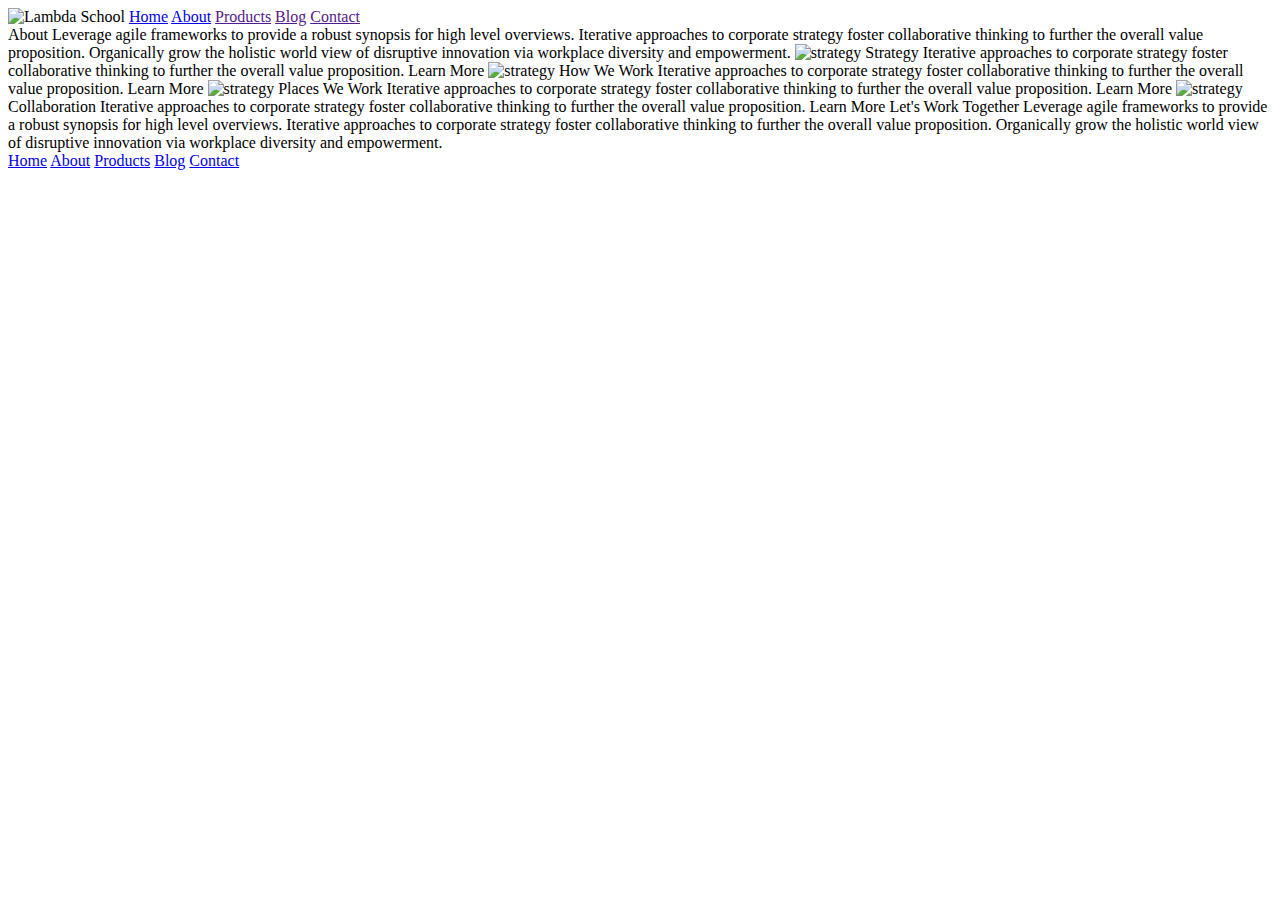
==== about.html @ 7a391d3e "added header with nav bar and logo to index.html and about.html, made Home and About links link to t" ====
<!doctype html>

<html lang="en">
<head>
  <meta charset="utf-8">

  <title>Sprint Challenge - About</title>

  <link href="https://fonts.googleapis.com/css?family=Roboto|Rubik" rel="stylesheet">
  <link rel="stylesheet" href="css/index.css">

</head>

<body>
    <header>
      <nav>
          <img src="img/lambda-black.png" alt="Lambda School">
          <a href="index.html">Home</a>
          <a href="about.html">About</a>
          <a href="">Products</a>
          <a href="">Blog</a>
          <a href="">Contact</a>
      </nav>
    </header>

    <div class="container about-page">
     
    About

    Leverage agile frameworks to provide a robust synopsis for high level overviews. Iterative approaches to corporate strategy foster collaborative thinking to further the overall value proposition. Organically grow the holistic world view of disruptive innovation via workplace diversity and empowerment.


    <img src="img/about-plan.png" alt="strategy">
    
    Strategy
    
    Iterative approaches to corporate strategy foster collaborative thinking to further the overall value proposition.

    Learn More



    <img src="img/about-working.png" alt="strategy">
    
    How We Work
    
    Iterative approaches to corporate strategy foster collaborative thinking to further the overall value proposition.

    Learn More



    <img src="img/about-office.png" alt="strategy">
    
    Places We Work

    Iterative approaches to corporate strategy foster collaborative thinking to further the overall value proposition.

    Learn More

    <img src="img/about-meeting.png" alt="strategy">
    
    Collaboration
    
    Iterative approaches to corporate strategy foster collaborative thinking to further the overall value proposition.

    Learn More

    Let's Work Together

    Leverage agile frameworks to provide a robust synopsis for high level overviews. Iterative approaches to corporate strategy foster collaborative thinking to further the overall value proposition. Organically grow the holistic world view of disruptive innovation via workplace diversity and empowerment.
        
      <footer>
        <nav>
          <a href="index.html">Home</a>
          <a href="#">About</a>
          <a href="#">Products</a>
          <a href="#">Blog</a>
          <a href="#">Contact</a>
        </nav>
      </footer>
    </div><!-- container -->        
</body>
</html>
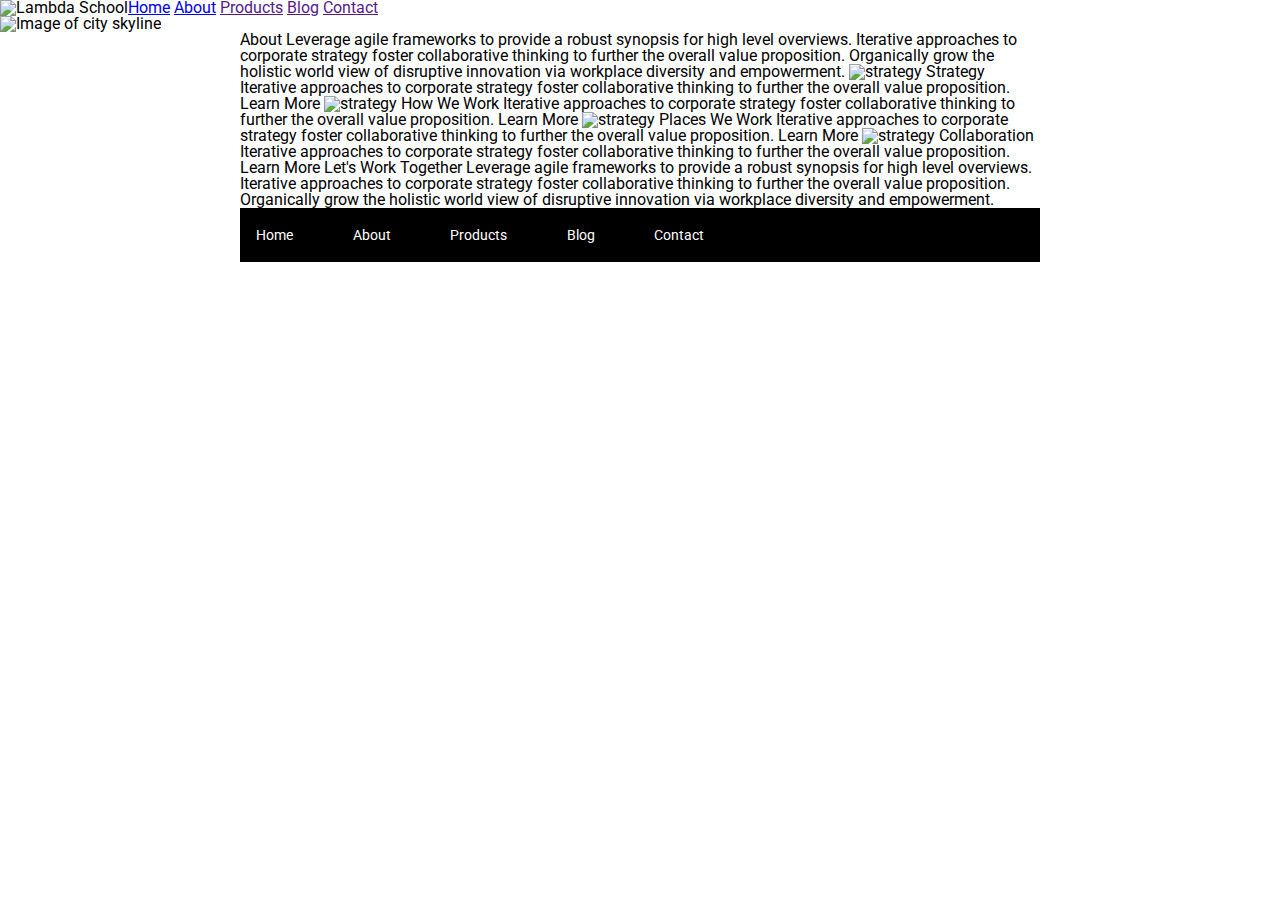
==== commit f4d32dbd: "styled the 10 home page boxes, added the about page top image" ====
--- a/about.html
+++ b/about.html
@@ -13,15 +13,17 @@
 
 <body>
     <header>
-      <nav>
-          <img src="img/lambda-black.png" alt="Lambda School">
+        <img src="img/lambda-black.png" alt="Lambda School">
+        <nav>
           <a href="index.html">Home</a>
           <a href="about.html">About</a>
           <a href="">Products</a>
           <a href="">Blog</a>
           <a href="">Contact</a>
-      </nav>
+        </nav>
     </header>
+
+    <img src="img/jumbo-about.png" alt="Image of city skyline">
 
     <div class="container about-page">
      
--- a/css/index.css
+++ b/css/index.css
@@ -0,0 +1,190 @@
+/* http://meyerweb.com/eric/tools/css/reset/ 
+   v2.0 | 20110126
+   License: none (public domain)
+*/
+
+html, body, div, span, applet, object, iframe,
+h1, h2, h3, h4, h5, h6, p, blockquote, pre,
+a, abbr, acronym, address, big, cite, code,
+del, dfn, em, img, ins, kbd, q, s, samp,
+small, strike, strong, sub, sup, tt, var,
+b, u, i, center,
+dl, dt, dd, ol, ul, li,
+fieldset, form, label, legend,
+table, caption, tbody, tfoot, thead, tr, th, td,
+article, aside, canvas, details, embed, 
+figure, figcaption, footer, header, hgroup, 
+menu, nav, output, ruby, section, summary,
+time, mark, audio, video {
+	margin: 0;
+	padding: 0;
+	border: 0;
+	font-size: 100%;
+	font: inherit;
+	vertical-align: baseline;
+}
+/* HTML5 display-role reset for older browsers */
+article, aside, details, figcaption, figure, 
+footer, header, hgroup, menu, nav, section {
+	display: block;
+}
+body {
+	line-height: 1;
+}
+ol, ul {
+	list-style: none;
+}
+blockquote, q {
+	quotes: none;
+}
+blockquote:before, blockquote:after,
+q:before, q:after {
+	content: '';
+	content: none;
+}
+table {
+	border-collapse: collapse;
+	border-spacing: 0;
+}
+
+* {
+    box-sizing: border-box;
+}
+
+html, body {
+    height: 100%;
+    font-family: 'Roboto', sans-serif;
+}
+
+h1, h2, h3, h4, h5 {
+    font-size: 18px;
+    margin-bottom: 15px;
+    font-family: 'Rubik', sans-serif;
+}
+
+p {
+    line-height: 1.4;
+}
+
+header {
+    display: flex;
+}
+
+.container {
+    width: 800px;
+    margin: 0 auto;
+}
+
+.top-content {
+    display: flex;
+    flex-wrap: wrap;
+    justify-content: space-evenly;
+    margin-bottom: 20px;
+    border-bottom: 1px dashed black;
+}
+
+.top-content .text-container {
+    width: 48%;
+    padding: 0 1%;
+    padding-bottom: 20px;  
+}
+
+.middle-content {
+    margin-bottom: 20px;
+    border-bottom: 1px dashed black;
+}
+
+.middle-content h2 {
+    padding: 0 2%;
+    margin-bottom: 0;
+}
+
+.middle-content .boxes {
+    display: flex;
+    flex-wrap: wrap;
+    justify-content: space-evenly;
+}
+
+.middle-content .boxes .box {
+    width: 12.5%;
+    height: 100px;
+    background: black;
+    margin: 20px 2.5%;
+    color: white;
+    display: flex;
+    align-items: center;
+    justify-content: center;
+}
+
+.middle-content .boxes .box1 {
+    background: teal;
+}
+
+.middle-content .boxes .box2 {
+    background: gold;
+}
+
+.middle-content .boxes .box3 {
+    background: cadetblue;
+}
+
+.middle-content .boxes .box4 {
+    background: coral;
+}
+
+.middle-content .boxes .box5 {
+    background: crimson;
+}
+
+.middle-content .boxes .box6 {
+    background: forestgreen;
+}
+
+.middle-content .boxes .box7 {
+    background: darkorchid;
+}
+
+.middle-content .boxes .box8 {
+    background: hotpink;
+}
+
+.middle-content .boxes .box9 {
+    background: indigo;
+}
+
+.middle-content .boxes .box10 {
+    background: dodgerblue;
+}
+
+.bottom-content {
+    display: flex;
+    margin: 0 2% 20px;
+    justify-content: space-around;
+}
+
+.bottom-content .text-container {
+    padding-right: 4%;
+}
+
+.bottom-content .text-container:last-child {
+    padding-right: 0;
+}
+
+footer {
+    width: 100%;
+    background: black;
+}
+
+footer nav {
+    width: 60%;
+    display: flex;
+    justify-content: space-between;
+    align-items: center;
+    padding: 20px 2%;
+    font-size: 14px;
+}
+
+footer nav a {
+    color: white;
+    text-decoration: none;
+}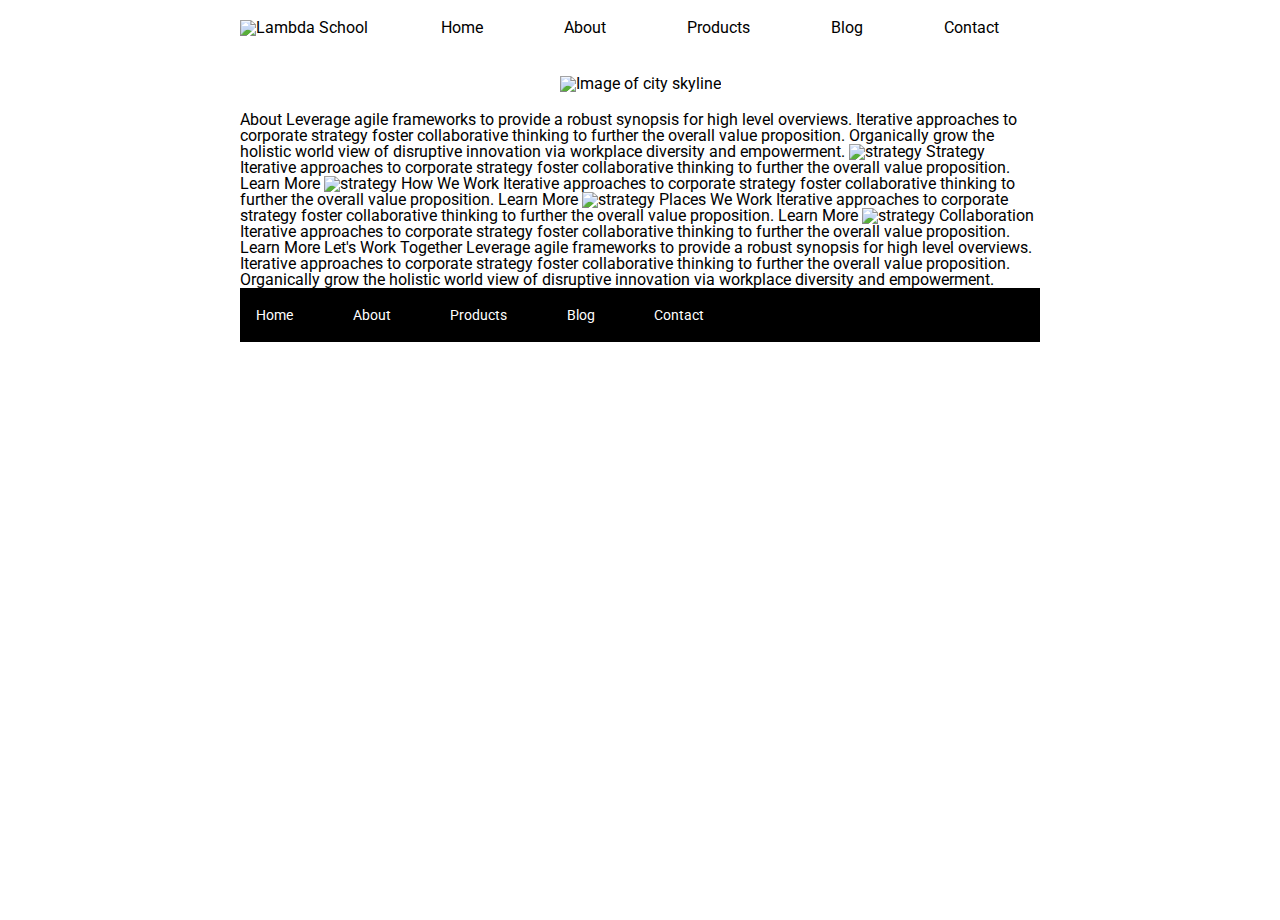
==== commit a91b8def: "styled the header and the images directly below them" ====
--- a/about.html
+++ b/about.html
@@ -12,20 +12,23 @@
 </head>
 
 <body>
-    <header>
-        <img src="img/lambda-black.png" alt="Lambda School">
-        <nav>
+  
+  <header>
+      <img src="img/lambda-black.png" alt="Lambda School">
+      <nav>
           <a href="index.html">Home</a>
           <a href="about.html">About</a>
           <a href="">Products</a>
           <a href="">Blog</a>
           <a href="">Contact</a>
-        </nav>
-    </header>
+      </nav>
+  </header>
 
+  <div class="img-under-header">
     <img src="img/jumbo-about.png" alt="Image of city skyline">
+  </div>
 
-    <div class="container about-page">
+  <div class="container about-page">
      
     About
 
@@ -75,7 +78,7 @@
       <footer>
         <nav>
           <a href="index.html">Home</a>
-          <a href="#">About</a>
+          <a href="about.html">About</a>
           <a href="#">Products</a>
           <a href="#">Blog</a>
           <a href="#">Contact</a>
--- a/css/index.css
+++ b/css/index.css
@@ -68,6 +68,27 @@
 
 header {
     display: flex;
+    justify-content: space-between;
+    width: 800px;
+    margin: 20px auto;   
+}
+
+header nav {
+    display: flex;
+    justify-content: space-around;
+    align-items: flex-end;
+    width: 80%;
+}
+
+header nav a {
+    text-decoration: none;
+    color: black;
+}
+
+.img-under-header {
+    display: flex;
+    justify-content: center;
+    padding: 20px 0;
 }
 
 .container {
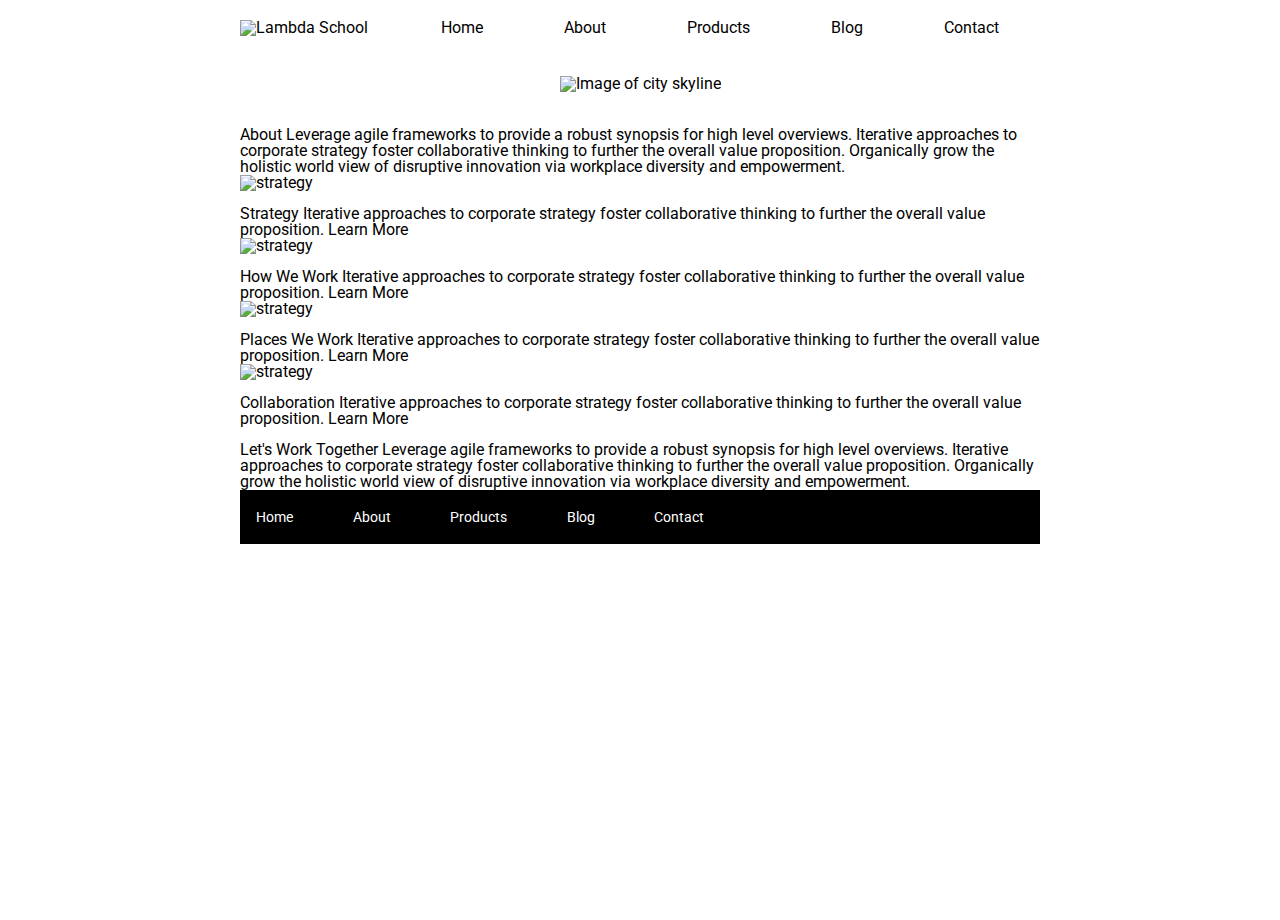
==== commit 8080b211: "began adding semantic html tags to about.html" ====
--- a/about.html
+++ b/about.html
@@ -24,57 +24,73 @@
       </nav>
   </header>
 
-  <div class="img-under-header">
+  <div class="header-img">
     <img src="img/jumbo-about.png" alt="Image of city skyline">
   </div>
 
   <div class="container about-page">
-     
-    About
+      <section class="about-top-content">
+        <h2></h2>
+        About
 
-    Leverage agile frameworks to provide a robust synopsis for high level overviews. Iterative approaches to corporate strategy foster collaborative thinking to further the overall value proposition. Organically grow the holistic world view of disruptive innovation via workplace diversity and empowerment.
+        Leverage agile frameworks to provide a robust synopsis for high level overviews. Iterative approaches to corporate strategy foster collaborative thinking to further the overall value proposition. Organically grow the holistic world view of disruptive innovation via workplace diversity and empowerment.
+      </section>
+      
+      <section class="about-middle-content">
+        <div>
+          <img src="img/about-plan.png" alt="strategy">
+          <h2></h2>
+          Strategy
+          
+          Iterative approaches to corporate strategy foster collaborative thinking to further the overall value proposition.
+
+          Learn More
+        </div>
+        
 
 
-    <img src="img/about-plan.png" alt="strategy">
-    
-    Strategy
-    
-    Iterative approaches to corporate strategy foster collaborative thinking to further the overall value proposition.
+        <div>
+          <img src="img/about-working.png" alt="strategy">
+          <h2></h2>
+          How We Work
+          
+          Iterative approaches to corporate strategy foster collaborative thinking to further the overall value proposition.
 
-    Learn More
+          Learn More
+        </div>
+        
 
 
+        <div>
+          <img src="img/about-office.png" alt="strategy">
+          <h2></h2>
+          Places We Work
 
-    <img src="img/about-working.png" alt="strategy">
-    
-    How We Work
-    
-    Iterative approaches to corporate strategy foster collaborative thinking to further the overall value proposition.
+          Iterative approaches to corporate strategy foster collaborative thinking to further the overall value proposition.
 
-    Learn More
+          Learn More
+        </div>
+        
+        <div>
+          <img src="img/about-meeting.png" alt="strategy">
+          <h2></h2>
+          Collaboration
+          
+          Iterative approaches to corporate strategy foster collaborative thinking to further the overall value proposition.
 
+          Learn More
+        </div>
+        
+      </section> 
 
+      <section class="about-bottom-content">
+        <h2></h2>
+        Let's Work Together
 
-    <img src="img/about-office.png" alt="strategy">
-    
-    Places We Work
+        Leverage agile frameworks to provide a robust synopsis for high level overviews. Iterative approaches to corporate strategy foster collaborative thinking to further the overall value proposition. Organically grow the holistic world view of disruptive innovation via workplace diversity and empowerment.
+      </section>
+      
 
-    Iterative approaches to corporate strategy foster collaborative thinking to further the overall value proposition.
-
-    Learn More
-
-    <img src="img/about-meeting.png" alt="strategy">
-    
-    Collaboration
-    
-    Iterative approaches to corporate strategy foster collaborative thinking to further the overall value proposition.
-
-    Learn More
-
-    Let's Work Together
-
-    Leverage agile frameworks to provide a robust synopsis for high level overviews. Iterative approaches to corporate strategy foster collaborative thinking to further the overall value proposition. Organically grow the holistic world view of disruptive innovation via workplace diversity and empowerment.
-        
       <footer>
         <nav>
           <a href="index.html">Home</a>
--- a/css/index.css
+++ b/css/index.css
@@ -85,7 +85,7 @@
     color: black;
 }
 
-.img-under-header {
+.header-img {
     display: flex;
     justify-content: center;
     padding: 20px 0;
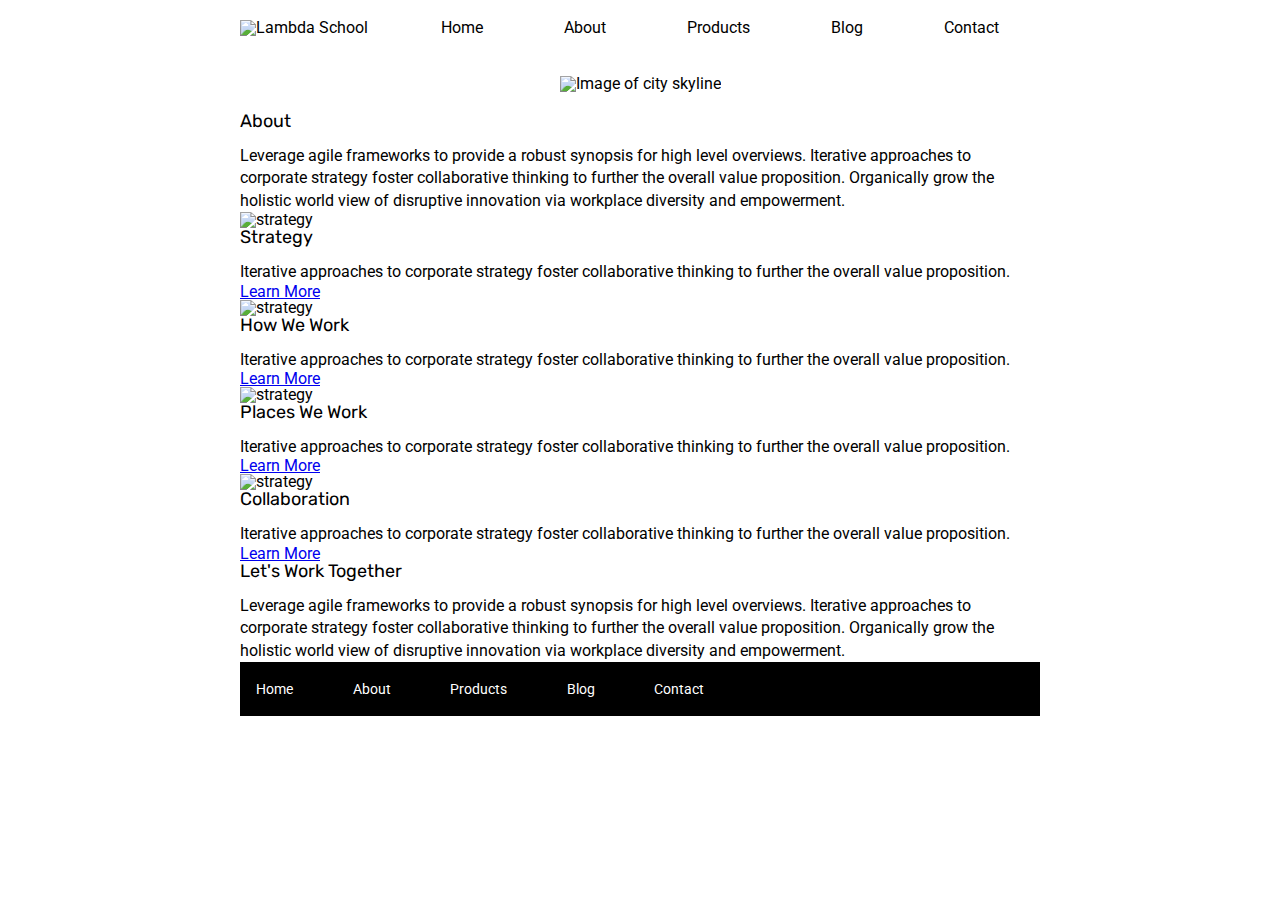
==== commit d47c6231: "finished adding semantic html tags to about.html" ====
--- a/about.html
+++ b/about.html
@@ -30,64 +30,40 @@
 
   <div class="container about-page">
       <section class="about-top-content">
-        <h2></h2>
-        About
-
-        Leverage agile frameworks to provide a robust synopsis for high level overviews. Iterative approaches to corporate strategy foster collaborative thinking to further the overall value proposition. Organically grow the holistic world view of disruptive innovation via workplace diversity and empowerment.
+        <h2>About</h2>
+        <p>Leverage agile frameworks to provide a robust synopsis for high level overviews. Iterative approaches to corporate strategy foster collaborative thinking to further the overall value proposition. Organically grow the holistic world view of disruptive innovation via workplace diversity and empowerment.</p>
       </section>
       
       <section class="about-middle-content">
         <div>
           <img src="img/about-plan.png" alt="strategy">
-          <h2></h2>
-          Strategy
-          
-          Iterative approaches to corporate strategy foster collaborative thinking to further the overall value proposition.
-
-          Learn More
+          <h2>Strategy</h2>
+          <p>Iterative approaches to corporate strategy foster collaborative thinking to further the overall value proposition.</p>
+          <a href="#">Learn More</a>
         </div>
-        
-
-
         <div>
           <img src="img/about-working.png" alt="strategy">
-          <h2></h2>
-          How We Work
-          
-          Iterative approaches to corporate strategy foster collaborative thinking to further the overall value proposition.
-
-          Learn More
+          <h2>How We Work</h2>
+          <p>Iterative approaches to corporate strategy foster collaborative thinking to further the overall value proposition.</p>
+          <a href="#">Learn More</a>
         </div>
-        
-
-
         <div>
           <img src="img/about-office.png" alt="strategy">
-          <h2></h2>
-          Places We Work
-
-          Iterative approaches to corporate strategy foster collaborative thinking to further the overall value proposition.
-
-          Learn More
+          <h2>Places We Work</h2>
+          <p>Iterative approaches to corporate strategy foster collaborative thinking to further the overall value proposition.</p>
+          <a href="#">Learn More</a>
         </div>
-        
         <div>
           <img src="img/about-meeting.png" alt="strategy">
-          <h2></h2>
-          Collaboration
-          
-          Iterative approaches to corporate strategy foster collaborative thinking to further the overall value proposition.
-
-          Learn More
+          <h2>Collaboration</h2>
+          <p>Iterative approaches to corporate strategy foster collaborative thinking to further the overall value proposition.</p>
+          <a href="#">Learn More</a>
         </div>
-        
       </section> 
 
       <section class="about-bottom-content">
-        <h2></h2>
-        Let's Work Together
-
-        Leverage agile frameworks to provide a robust synopsis for high level overviews. Iterative approaches to corporate strategy foster collaborative thinking to further the overall value proposition. Organically grow the holistic world view of disruptive innovation via workplace diversity and empowerment.
+        <h2>Let's Work Together</h2>
+        <p>Leverage agile frameworks to provide a robust synopsis for high level overviews. Iterative approaches to corporate strategy foster collaborative thinking to further the overall value proposition. Organically grow the holistic world view of disruptive innovation via workplace diversity and empowerment.</p>        
       </section>
       
 
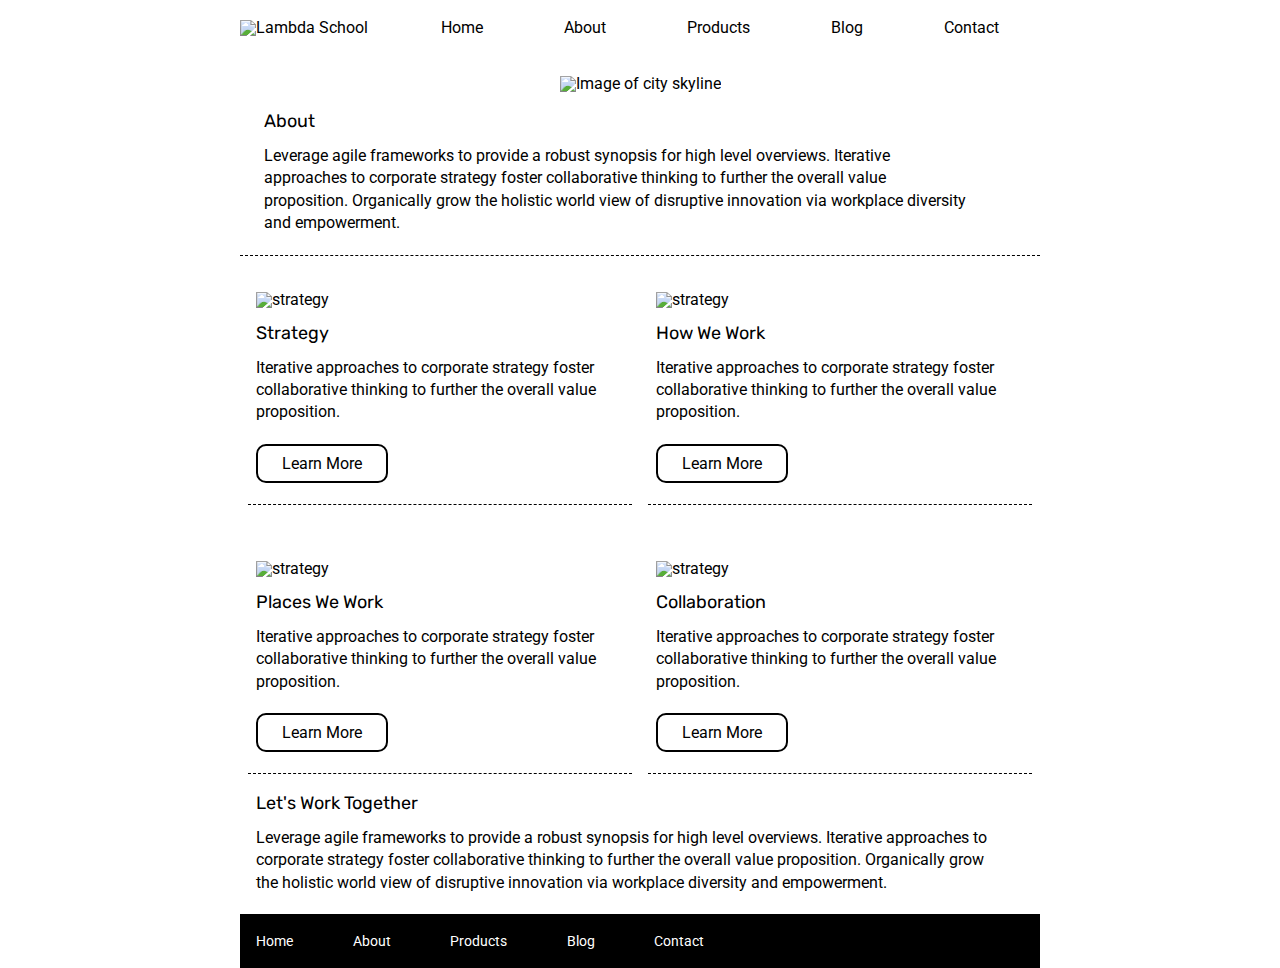
==== commit 9fda3598: "positioned elements on about.html" ====
--- a/about.html
+++ b/about.html
@@ -35,25 +35,25 @@
       </section>
       
       <section class="about-middle-content">
-        <div>
+        <div class="middle-content-box">
           <img src="img/about-plan.png" alt="strategy">
           <h2>Strategy</h2>
           <p>Iterative approaches to corporate strategy foster collaborative thinking to further the overall value proposition.</p>
           <a href="#">Learn More</a>
         </div>
-        <div>
+        <div class="middle-content-box">
           <img src="img/about-working.png" alt="strategy">
           <h2>How We Work</h2>
           <p>Iterative approaches to corporate strategy foster collaborative thinking to further the overall value proposition.</p>
           <a href="#">Learn More</a>
         </div>
-        <div>
+        <div class="middle-content-box">
           <img src="img/about-office.png" alt="strategy">
           <h2>Places We Work</h2>
           <p>Iterative approaches to corporate strategy foster collaborative thinking to further the overall value proposition.</p>
           <a href="#">Learn More</a>
         </div>
-        <div>
+        <div class="middle-content-box">
           <img src="img/about-meeting.png" alt="strategy">
           <h2>Collaboration</h2>
           <p>Iterative approaches to corporate strategy foster collaborative thinking to further the overall value proposition.</p>
--- a/css/index.css
+++ b/css/index.css
@@ -208,4 +208,50 @@
 footer nav a {
     color: white;
     text-decoration: none;
+}
+
+/* CSS for About page */
+
+.about-top-content {
+    margin-bottom: 20px;
+    width: 94%;
+    padding: 0 3%;
+}
+
+.about-middle-content {
+    display: flex;
+    flex-wrap: wrap;
+    justify-content: space-around;
+    /*padding: 20px 0;*/
+    border-top: 1px dashed black;
+}
+
+.middle-content-box {
+    width: 48%;
+    padding: 1rem 1%;
+    padding-bottom: 2rem;
+    margin: 20px 0;
+    border-bottom: 1px dashed black;
+}
+
+.middle-content-box h2 {
+    padding-top: 1rem;
+}
+
+.middle-content-box p {
+    padding-bottom: 2rem;
+}
+
+.middle-content-box a {
+    text-decoration: none;
+    color: black;
+    padding: .5rem 1.5rem;
+    border: 2px solid black;
+    border-radius: 10px;
+}
+
+.about-bottom-content {
+    margin-bottom: 20px;
+    width: 96%;
+    padding: 0 2%;
 }